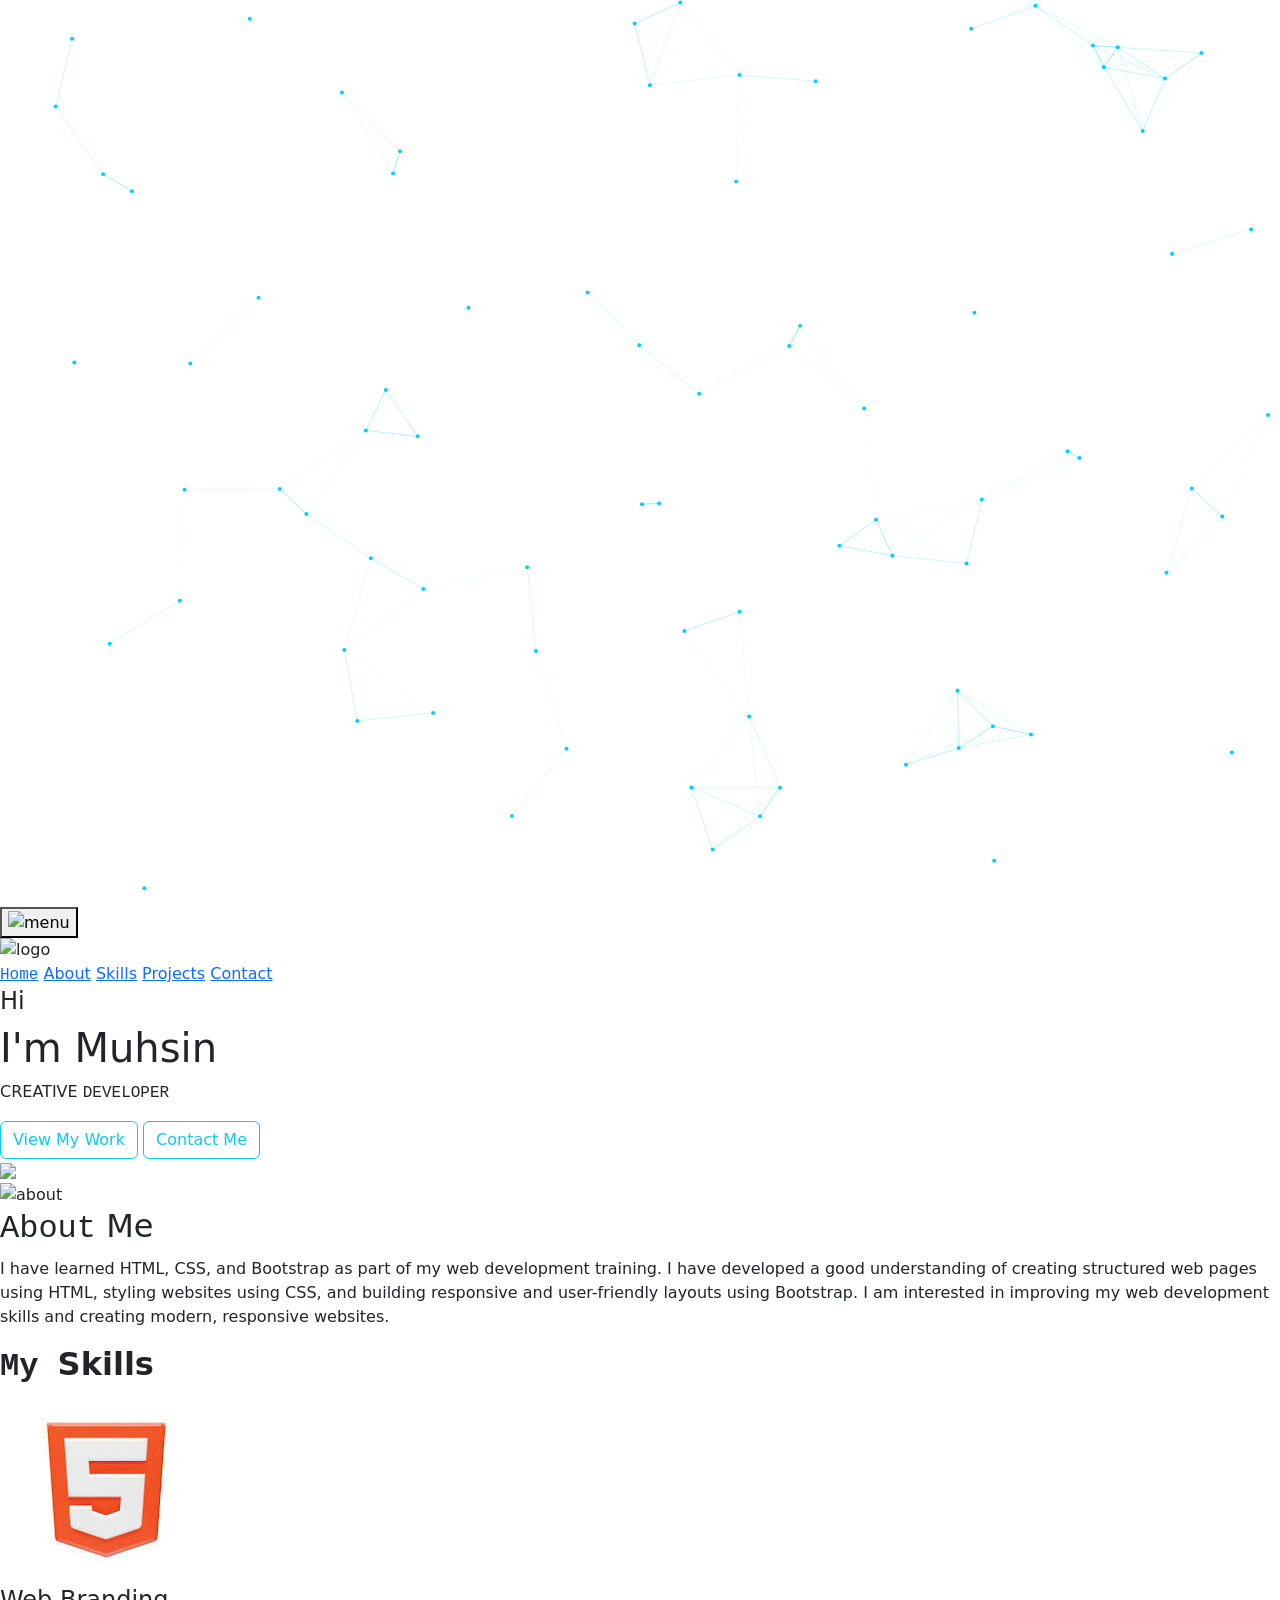
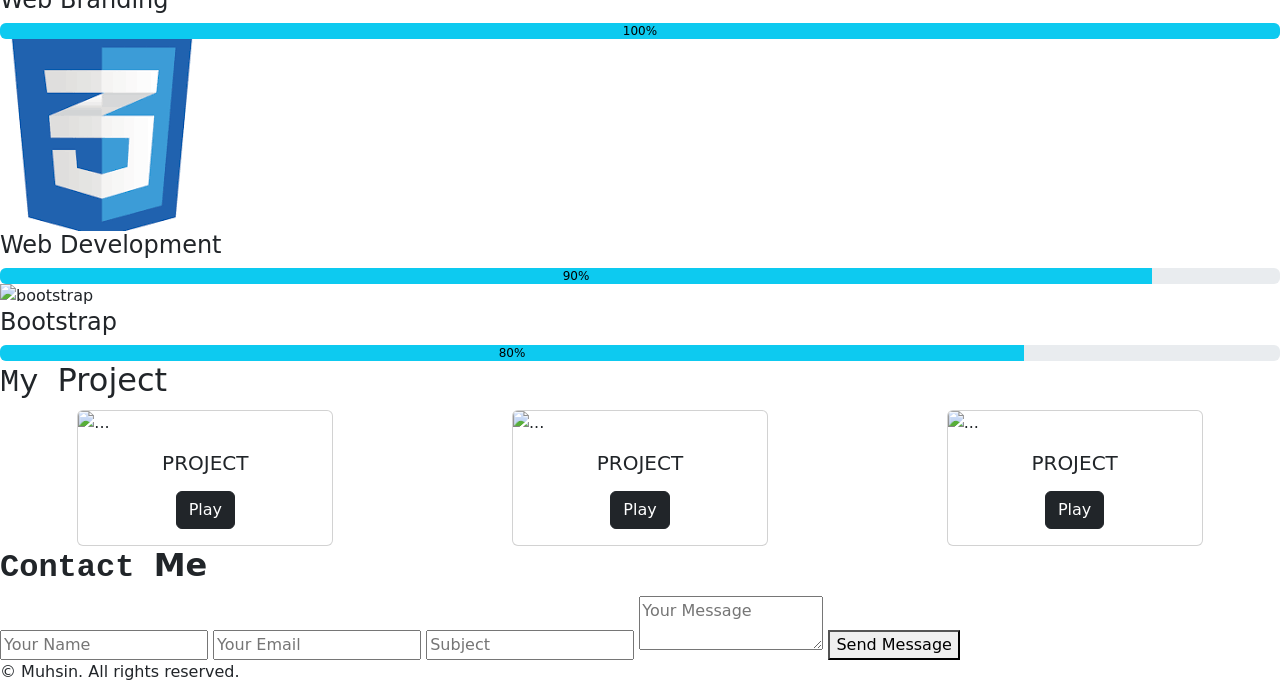
==== p.html @ da5cd3b2 "Add files via upload" ====
<!DOCTYPE html>
<html lang="en">

<head>
    <meta charset="UTF-8">
    <meta name="viewport" content="width=device-width, initial-scale=1.0">
    <title>Portfolio</title>
    <link href="https://cdn.jsdelivr.net/npm/bootstrap@5.3.8/dist/css/bootstrap.min.css" rel="stylesheet"
        integrity="sha384-sRIl4kxILFvY47J16cr9ZwB07vP4J8+LH7qKQnuqkuIAvNWLzeN8tE5YBujZqJLB" crossorigin="anonymous">
    <link rel="stylesheet" href="p.css">
</head>

<body>

    <!-- Cyber Background Canvas -->
    <canvas id="plexusCanvas"></canvas>

    <!-- Mobile Menu Button -->
    <button type="button" class="menubar" data-bs-toggle="modal" data-bs-target="#exampleModal">
        <img src="clipart773806.png" width="40" height="40px" alt="menu">
    </button>

    <!-- Mobile Menu Modal -->
    <div class="modal fade" id="exampleModal" tabindex="-1" aria-labelledby="exampleModalLabel" aria-hidden="true">
        <div class="modal-dialog">
            <div class="modal-content">
                <div class="modal-header">
                    <button type="button" class="btn-close" data-bs-dismiss="modal" aria-label="Close"></button>
                </div>
                <div class="modal-body" style="height: 350px;">
                    <a href="#home" data-bs-dismiss="modal">Home</a>
                    <a href="#About" data-bs-dismiss="modal">About</a>
                    <a href="#Skills" data-bs-dismiss="modal">Skills</a>
                    <a href="#Projects" data-bs-dismiss="modal">Projects</a>
                    <a href="#contact" data-bs-dismiss="modal">Contact</a>
                </div>
            </div>
        </div>
    </div>

    <!-- Desktop Navbar -->
    <nav>
        <div class="nav_brand">
            <img src="pngfind.com-portfolio-png-6509774.png" alt="logo">
        </div>
        <div class="nav_link">
            <a href="#home"><samp>Home</samp></a>
            <a href="#About">About</a>
            <a href="#Skills">Skills</a>
            <a href="#Projects">Projects</a>
            <a href="#contact">Contact</a>
        </div>
    </nav>

    <!-- Home Section -->
    <section class="home_section" id="home">
        <div class="home_inner">
            <div class="col-lg-8">
                <div class="Hi">
                    <h4>Hi</h4>
                </div>
                <div class="Title">
                    <h1 class="h1">I'm Muhsin</h1>
                </div>
                <div class="cretive_developer">
                    <p>CREATIVE <samp>DEVELOPER</samp></p>
                </div>
                <div class="home_buttons">
                    <a href="#Projects" class="btn btn-outline-info">View My Work</a>
                    <a href="#contact" class="btn btn-outline-info">Contact Me</a>
                </div>
            </div>

            <div class="col-lg-4">
                <div class="photo">
                    <img src="photo_2026-08-11_11-50-08-removebg-preview.png"img">
                </div>
            </div>
        </div>
    </section>

    <!-- About Section -->
    <section class="About_section" id="About">
        <img src="photo_2026-09-20_19-04-54-removebg-preview(1).png" alt="about">
        <div class="about_inner">
            <div class="about_heading">
                <h2><samp>About</samp> Me</h2>
                <p>I have learned HTML, CSS, and Bootstrap as part of my web development training. I have developed a
                    good understanding of creating structured web pages using HTML, styling websites using CSS, and building
                    responsive and user-friendly layouts using Bootstrap. I am interested in improving my web
                    development skills and creating modern, responsive websites.</p>
            </div>
        </div>
    </section>

    <!-- Skills Section -->
    <section class="Skills_section" id="Skills">
        <div class="skills_title">
            <h2><samp><b>My </b></samp><b>Skills</b></h2>
        </div>

        <div class="skills_box">
            <div class="html_image">
                <img src="[data-uri]" alt="html">
                <h4>Web Branding</h4>
            </div>
            <div class="progress">
                <div class="progress-bar text-bg-info" style="width: 100%">100%</div>
            </div>

            <div class="css_image">
                <img src="[data-uri]" alt="css">
                <h4>Web Development</h4>
            </div>
            <div class="progress">
                <div class="progress-bar text-bg-info" style="width: 90%">90%</div>
            </div>

            <div class="bootstrap_image">
                <img src="https://encrypted-tbn0.gstatic.com/images?q=tbn:ANd9GcQUWeTuwY5F-3SnX0qXSu_aid7igrqhfNunXUr9fjFSVg&s=10" alt="bootstrap">
                <h4>Bootstrap</h4>
            </div>
            <div class="progress">
                <div class="progress-bar text-bg-info" style="width: 80%">80%</div>
            </div>
        </div>
    </section>

    <!-- Projects Section -->
    <section class="Project_section" id="Projects">
        <div class="project_title">
            <h2><samp>My </samp>Project</h2>
        </div>
        <div class="project_cards">
            <div class="row row-cols-1 row-cols-md-3 g-4">
                <div class="col d-flex justify-content-center">
                    <div class="card" style="width: 16rem;">
                        <img src="https://img.magnific.com/free-vector/abstract-grunge-style-coming-soon-with-black-splatter_1017-26690.jpg" class="card-img-top" alt="...">
                        <div class="card-body text-center">
                            <h5 class="card-title">PROJECT</h5>
                            <a href="#" class="btn btn-dark mt-2">Play</a>
                        </div>
                    </div>
                </div>
                <div class="col d-flex justify-content-center">
                    <div class="card" style="width: 16rem;">
                        <img src="https://img.magnific.com/free-vector/abstract-grunge-style-coming-soon-with-black-splatter_1017-26690.jpg" class="card-img-top" alt="...">
                        <div class="card-body text-center">
                            <h5 class="card-title">PROJECT</h5>
                            <a href="#" class="btn btn-dark mt-2">Play</a>
                        </div>
                    </div>
                </div>
                <div class="col d-flex justify-content-center">
                    <div class="card" style="width: 16rem;">
                        <img src="https://img.magnific.com/free-vector/abstract-grunge-style-coming-soon-with-black-splatter_1017-26690.jpg" class="card-img-top" alt="...">
                        <div class="card-body text-center">
                            <h5 class="card-title">PROJECT</h5>
                            <a href="#" class="btn btn-dark mt-2">Play</a>
                        </div>
                    </div>
                </div>
            </div>
        </div>
    </section>

    <!-- Contact Section -->
    <section class="Contact_section" id="contact">
        <div class="Contact_heading">
            <h2><samp><b>Contact</b> </samp><b>Me</b></h2>
            <form class="contact_form_box">
                <input type="text" placeholder="Your Name" required>
                <input type="email" placeholder="Your Email" required>
                <input type="text" placeholder="Subject" required>
                <textarea placeholder="Your Message" required></textarea>
                <button type="submit">Send Message</button>
            </form>
        </div>
    </section>

    <!-- Footer -->
    <section class="footer">
        <p>© Muhsin. All rights reserved.</p>
    </section>

    <!-- Bootstrap Bundle JS -->
    <script src="https://cdn.jsdelivr.net/npm/bootstrap@5.3.8/dist/js/bootstrap.bundle.min.js"
        integrity="sha384-FKyoEForCGlyvwx9Hj09JcYn3nv7wiPVlz7YYwJrWVcXK/BmnVDxM+D2scQbITxI"
        crossorigin="anonymous"></script>

    <!-- Canvas Animation Script -->
    <script>
        const canvas = document.getElementById('plexusCanvas');
        const ctx = canvas.getContext('2d');

        function resizeCanvas() {
            canvas.width = window.innerWidth;
            canvas.height = window.innerHeight;
        }
        resizeCanvas();
        window.addEventListener('resize', resizeCanvas);

        const particles = [];
        const particleCount = 80;

        class Particle {
            constructor() {
                this.x = Math.random() * canvas.width;
                this.y = Math.random() * canvas.height;
                this.vx = (Math.random() - 0.5) * 0.8;
                this.vy = (Math.random() - 0.5) * 0.8;
                this.radius = 2;
            }

            draw() {
                ctx.beginPath();
                ctx.arc(this.x, this.y, this.radius, 0, Math.PI * 2);
                ctx.fillStyle = '#00d0ff';
                ctx.fill();
            }

            update() {
                this.x += this.vx;
                this.y += this.vy;

                if (this.x < 0 || this.x > canvas.width) this.vx = -this.vx;
                if (this.y < 0 || this.y > canvas.height) this.vy = -this.vy;
            }
        }

        for (let i = 0; i < particleCount; i++) {
            particles.push(new Particle());
        }

        function animate() {
            ctx.clearRect(0, 0, canvas.width, canvas.height);

            particles.forEach(p => {
                p.update();
                p.draw();
            });

            for (let i = 0; i < particles.length; i++) {
                for (let j = i + 1; j < particles.length; j++) {
                    const dx = particles[i].x - particles[j].x;
                    const dy = particles[i].y - particles[j].y;
                    const distance = Math.sqrt(dx * dx + dy * dy);

                    if (distance < 120) {
                        ctx.beginPath();
                        ctx.moveTo(particles[i].x, particles[i].y);
                        ctx.lineTo(particles[j].x, particles[j].y);
                        ctx.strokeStyle = `rgba(0, 208, 255, ${1 - distance / 120})`;
                        ctx.lineWidth = 0.5;
                        ctx.stroke();
                    }
                }
            }
            requestAnimationFrame(animate);
        }

        animate();
    </script>
</body>

</html>
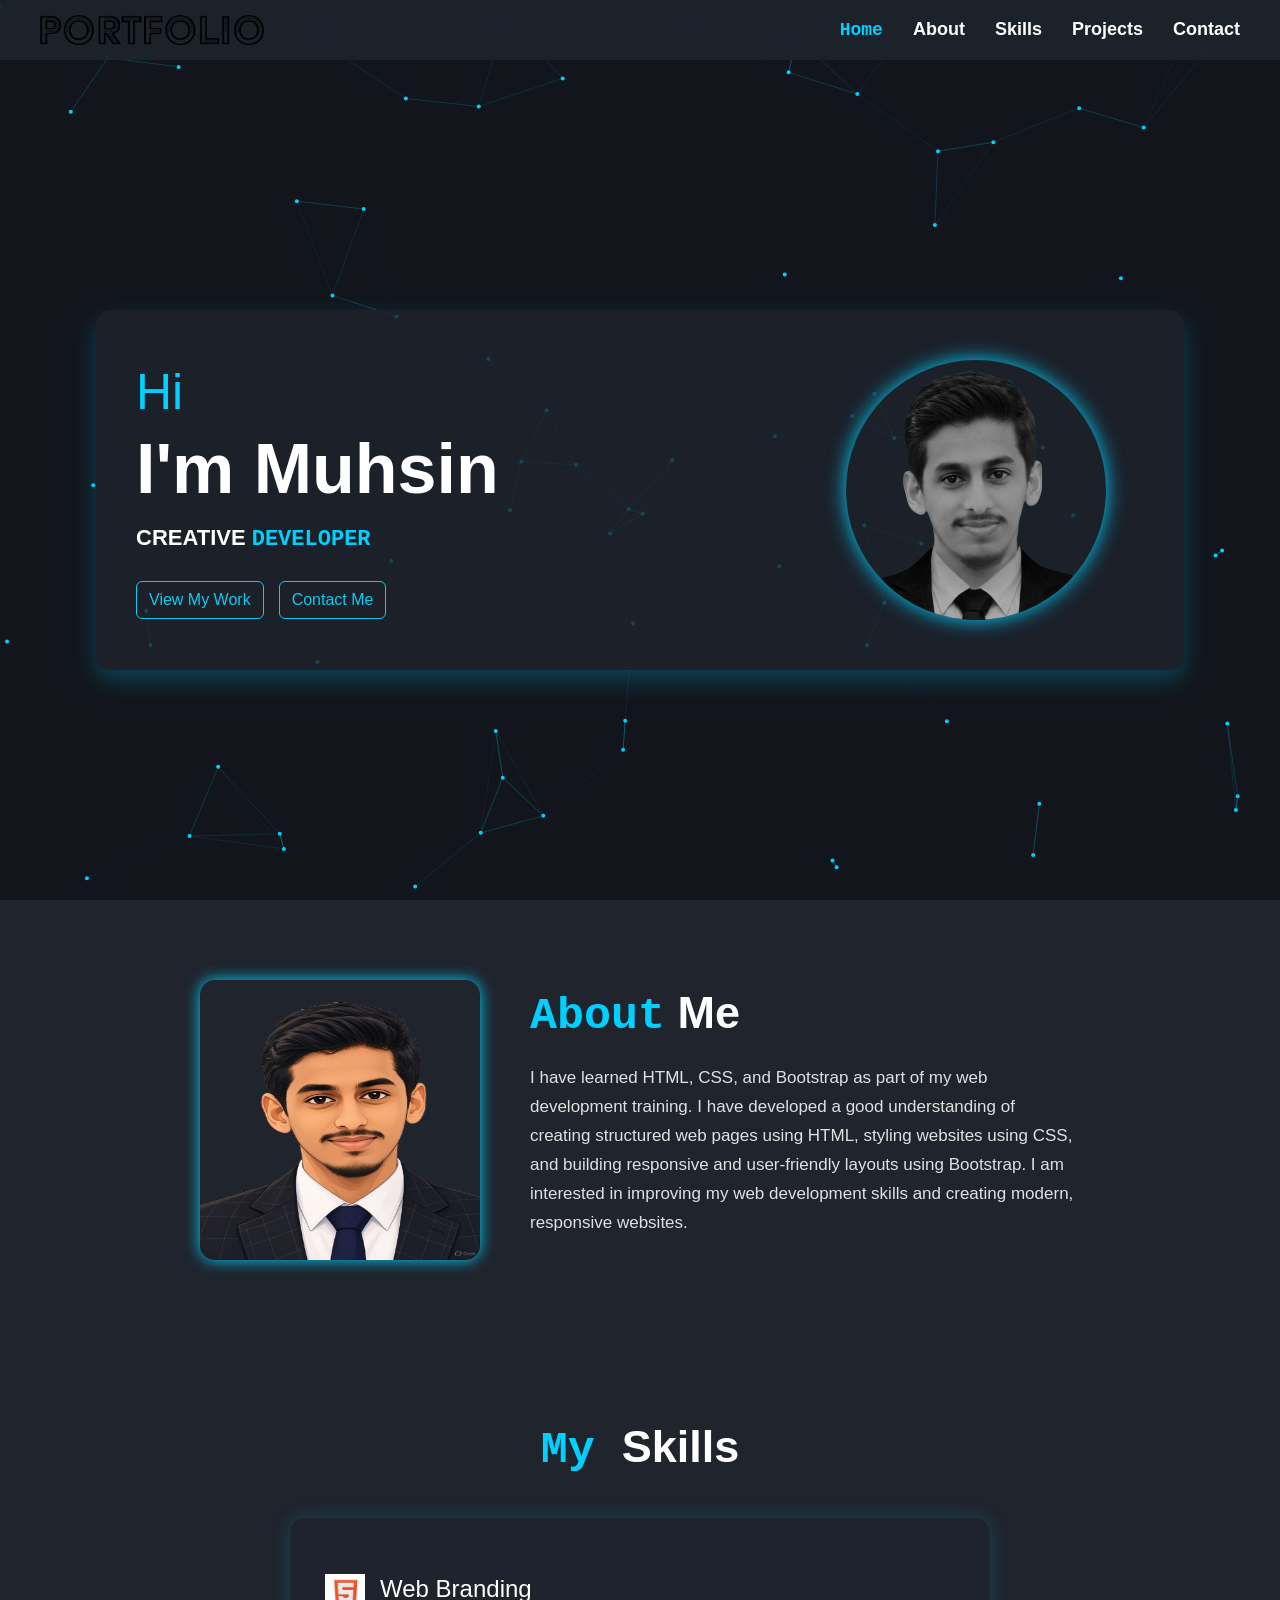
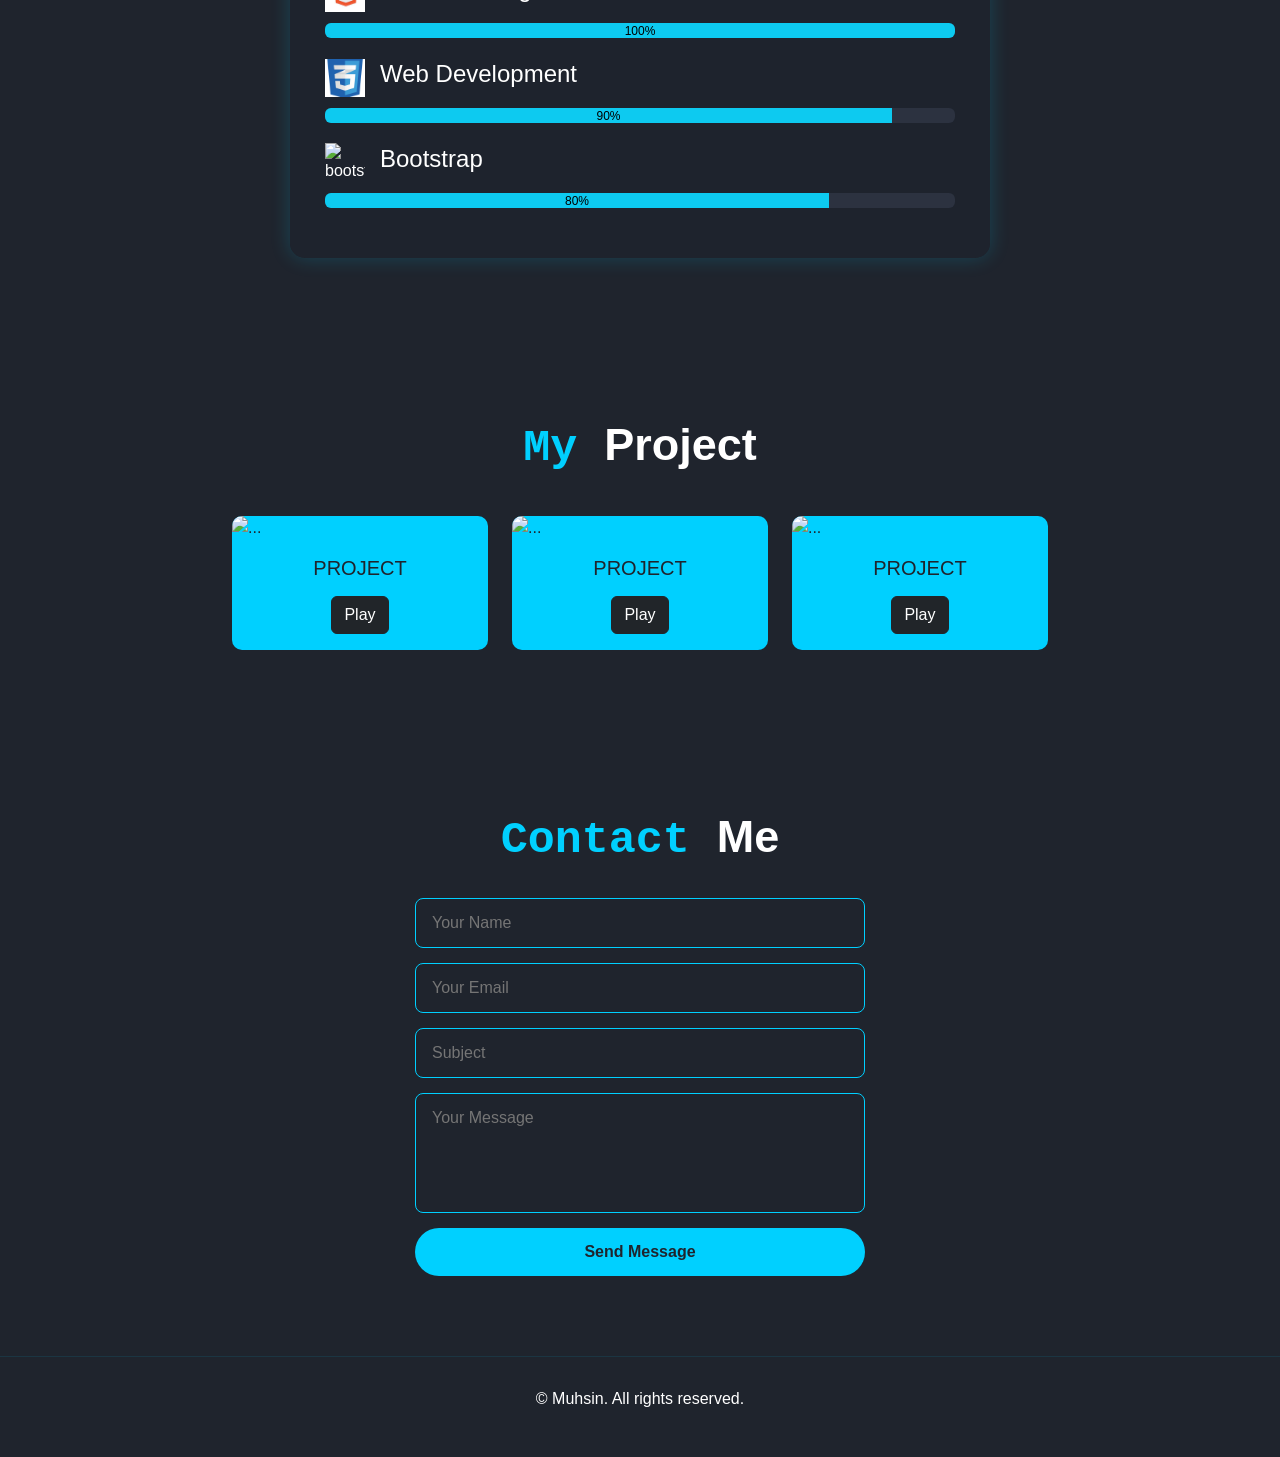
==== commit 37df0744: "Add files via upload" ====
--- a/p.html
+++ b/p.html
@@ -28,11 +28,11 @@
                     <button type="button" class="btn-close" data-bs-dismiss="modal" aria-label="Close"></button>
                 </div>
                 <div class="modal-body" style="height: 350px;">
-                    <a href="#home" data-bs-dismiss="modal">Home</a>
-                    <a href="#About" data-bs-dismiss="modal">About</a>
-                    <a href="#Skills" data-bs-dismiss="modal">Skills</a>
-                    <a href="#Projects" data-bs-dismiss="modal">Projects</a>
-                    <a href="#contact" data-bs-dismiss="modal">Contact</a>
+                    <a href="#home">Home</a>
+                    <a href="#About">About</a>
+                    <a href="#Skills">Skills</a>
+                    <a href="#Projects">Projects</a>
+                    <a href="#contact">Contact</a>
                 </div>
             </div>
         </div>
@@ -73,7 +73,7 @@
 
             <div class="col-lg-4">
                 <div class="photo">
-                    <img src="photo_2026-08-11_11-50-08-removebg-preview.png"img">
+                    <img src="photo_2026-08-11_11-50-08-removebg-preview.png" img">
                 </div>
             </div>
         </div>
@@ -81,12 +81,13 @@
 
     <!-- About Section -->
     <section class="About_section" id="About">
-        <img src="photo_2026-09-20_19-04-54-removebg-preview(1).png" alt="about">
+        <img src="photo_2026-09-25_22-56-24-removebg-preview(1).png" alt="about">
         <div class="about_inner">
             <div class="about_heading">
                 <h2><samp>About</samp> Me</h2>
                 <p>I have learned HTML, CSS, and Bootstrap as part of my web development training. I have developed a
-                    good understanding of creating structured web pages using HTML, styling websites using CSS, and building
+                    good understanding of creating structured web pages using HTML, styling websites using CSS, and
+                    building
                     responsive and user-friendly layouts using Bootstrap. I am interested in improving my web
                     development skills and creating modern, responsive websites.</p>
             </div>
@@ -101,7 +102,8 @@
 
         <div class="skills_box">
             <div class="html_image">
-                <img src="[data-uri]" alt="html">
+                <img src="[data-uri]"
+                    alt="html">
                 <h4>Web Branding</h4>
             </div>
             <div class="progress">
@@ -109,7 +111,8 @@
             </div>
 
             <div class="css_image">
-                <img src="[data-uri]" alt="css">
+                <img src="[data-uri]"
+                    alt="css">
                 <h4>Web Development</h4>
             </div>
             <div class="progress">
@@ -117,7 +120,8 @@
             </div>
 
             <div class="bootstrap_image">
-                <img src="https://encrypted-tbn0.gstatic.com/images?q=tbn:ANd9GcQUWeTuwY5F-3SnX0qXSu_aid7igrqhfNunXUr9fjFSVg&s=10" alt="bootstrap">
+                <img src="https://encrypted-tbn0.gstatic.com/images?q=tbn:ANd9GcQUWeTuwY5F-3SnX0qXSu_aid7igrqhfNunXUr9fjFSVg&s=10"
+                    alt="bootstrap">
                 <h4>Bootstrap</h4>
             </div>
             <div class="progress">
@@ -135,7 +139,8 @@
             <div class="row row-cols-1 row-cols-md-3 g-4">
                 <div class="col d-flex justify-content-center">
                     <div class="card" style="width: 16rem;">
-                        <img src="https://img.magnific.com/free-vector/abstract-grunge-style-coming-soon-with-black-splatter_1017-26690.jpg" class="card-img-top" alt="...">
+                        <img src="https://img.magnific.com/free-vector/abstract-grunge-style-coming-soon-with-black-splatter_1017-26690.jpg"
+                            class="card-img-top" alt="...">
                         <div class="card-body text-center">
                             <h5 class="card-title">PROJECT</h5>
                             <a href="#" class="btn btn-dark mt-2">Play</a>
@@ -144,7 +149,8 @@
                 </div>
                 <div class="col d-flex justify-content-center">
                     <div class="card" style="width: 16rem;">
-                        <img src="https://img.magnific.com/free-vector/abstract-grunge-style-coming-soon-with-black-splatter_1017-26690.jpg" class="card-img-top" alt="...">
+                        <img src="https://img.magnific.com/free-vector/abstract-grunge-style-coming-soon-with-black-splatter_1017-26690.jpg"
+                            class="card-img-top" alt="...">
                         <div class="card-body text-center">
                             <h5 class="card-title">PROJECT</h5>
                             <a href="#" class="btn btn-dark mt-2">Play</a>
@@ -153,7 +159,8 @@
                 </div>
                 <div class="col d-flex justify-content-center">
                     <div class="card" style="width: 16rem;">
-                        <img src="https://img.magnific.com/free-vector/abstract-grunge-style-coming-soon-with-black-splatter_1017-26690.jpg" class="card-img-top" alt="...">
+                        <img src="https://img.magnific.com/free-vector/abstract-grunge-style-coming-soon-with-black-splatter_1017-26690.jpg"
+                            class="card-img-top" alt="...">
                         <div class="card-body text-center">
                             <h5 class="card-title">PROJECT</h5>
                             <a href="#" class="btn btn-dark mt-2">Play</a>
--- a/p.css
+++ b/p.css
@@ -0,0 +1,405 @@
+* {
+    margin: 0;
+    padding: 0;
+    box-sizing: border-box;
+}
+
+html {
+    scroll-behavior: smooth;
+}
+
+body {
+    background-color: #1F242D;
+    color: #FFFFFF;
+    font-family: sans-serif;
+    overflow-x: hidden;
+}
+
+/* Background Canvas */
+#plexusCanvas {
+    position: fixed;
+    top: 0;
+    left: 0;
+    width: 100%;
+    height: 100%;
+    z-index: -1;
+    pointer-events: none;
+    background: #12151c;
+}
+
+samp {
+    color: #00d0ff;
+}
+
+/* --- Navigation --- */
+nav {
+    display: flex;
+    justify-content: space-between;
+    width: 100%;
+    height: 60px;
+    position: fixed;
+    top: 0;
+    left: 0;
+    z-index: 1001;
+    align-items: center;
+    background-color: rgba(31, 36, 45, 0.9);
+    padding: 0 40px;
+    backdrop-filter: blur(5px);
+}
+
+.nav_brand img {
+    height: 30px;
+}
+
+.nav_link {
+    display: flex;
+    gap: 30px;
+}
+
+.nav_link a {
+    font-size: 18px;
+    font-weight: 600;
+    text-decoration: none;
+    color: #FFFFFF;
+    transition: 0.3s;
+}
+
+.nav_link a:hover {
+    color: #00d0ff;
+}
+
+.menubar {
+    display: none;
+    background: transparent;
+    border: none;
+}
+
+/* --- Home Section --- */
+.home_section {
+    width: 100%;
+    min-height: 100vh;
+    display: flex;
+    justify-content: center;
+    align-items: center;
+    padding-top: 80px;
+}
+
+.home_inner {
+    width: 85%;
+    max-width: 1100px;
+    padding: 50px 40px;
+    border-radius: 15px;
+    box-shadow: 0 10px 25px rgba(0, 208, 255, 0.25);
+    background-color: rgba(31, 36, 45, 0.8);
+    display: flex;
+    justify-content: space-between;
+    align-items: center;
+}
+
+.Hi h4 {
+    font-size: 50px;
+    color: #00d0ff;
+    margin-bottom: 5px;
+}
+
+.Title h1 {
+    font-size: 70px;
+    font-weight: bold;
+    color: #FFFFFF;
+    margin-bottom: 10px;
+}
+
+.cretive_developer {
+    font-size: 22px;
+    font-weight: 600;
+    margin-bottom: 25px;
+}
+
+.home_buttons {
+    display: flex;
+    gap: 15px;
+}
+
+.photo {
+    display: flex;
+    justify-content: center;
+}
+
+.photo img {
+    width: 260px;
+    height: 260px;
+    border-radius: 50%;
+    box-shadow: 0 0 20px #00d0ff;
+    object-fit: cover;
+    transition: 0.4s;
+}
+
+.photo img:hover {
+    transform: scale(1.05);
+}
+
+/* --- About Section --- */
+.About_section {
+    width: 100%;
+    padding: 80px 20px;
+    display: flex;
+    justify-content: center;
+    align-items: center;
+    gap: 50px;
+}
+
+.About_section img {
+    width: 280px;
+    height: 280px;
+    border-radius: 15px;
+    box-shadow: 0 0 15px #00d0ff;
+    /* object-fit: cover; */
+}
+
+.about_heading {
+    max-width: 550px;
+}
+
+.about_heading h2 {
+    font-size: 45px;
+    font-weight: bold;
+    margin-bottom: 20px;
+}
+
+.about_heading p {
+    font-size: 17px;
+    line-height: 1.7;
+    color: #e0e0e0;
+}
+
+/* --- Skills Section --- */
+.Skills_section {
+    width: 100%;
+    padding: 80px 20px;
+}
+
+.skills_title {
+    text-align: center;
+    margin-bottom: 40px;
+}
+
+.skills_title h2 {
+    font-size: 45px;
+    font-weight: bold;
+}
+
+.skills_box {
+    max-width: 700px;
+    margin: 0 auto;
+    padding: 35px;
+    border-radius: 15px;
+    box-shadow: 0 0 20px rgba(0, 208, 255, 0.2);
+    background-color: rgba(31, 36, 45, 0.8);
+}
+
+.html_image, .css_image, .bootstrap_image {
+    display: flex;
+    align-items: center;
+    gap: 15px;
+    margin-top: 20px;
+}
+
+.Skills_section img {
+    width: 40px;
+    height: 40px;
+    object-fit: contain;
+}
+
+.progress {
+    height: 15px;
+    margin-top: 10px;
+    margin-bottom: 15px;
+    background-color: #2c3240;
+}
+
+/* --- Project Section --- */
+.Project_section {
+    width: 100%;
+    padding: 80px 20px;
+}
+
+.project_title {
+    text-align: center;
+    margin-bottom: 40px;
+}
+
+.project_title h2 {
+    font-size: 45px;
+    font-weight: bold;
+}
+
+.project_cards {
+    display: flex;
+    justify-content: center;
+}
+
+.project_cards .card {
+    background-color: #00d0ff;
+    border: none;
+    border-radius: 10px;
+    overflow: hidden;
+    color: #1F242D;
+}
+
+/* --- Contact Section --- */
+.Contact_section {
+    width: 100%;
+    padding: 80px 20px;
+    display: flex;
+    flex-direction: column;
+    align-items: center;
+}
+
+.Contact_heading {
+    text-align: center;
+    width: 100%;
+}
+
+.Contact_heading h2 {
+    font-size: 45px;
+    font-weight: bold;
+    margin-bottom: 30px;
+}
+
+.contact_form_box {
+    display: flex;
+    flex-direction: column;
+    gap: 15px;
+    max-width: 450px;
+    width: 100%;
+    margin: 0 auto;
+}
+
+.contact_form_box input,
+.contact_form_box textarea {
+    width: 100%;
+    padding: 12px 16px;
+    border: 1px solid #00d0ff;
+    border-radius: 8px;
+    font-size: 16px;
+    color: #FFFFFF;
+    background-color: #1F242D;
+    outline: none;
+}
+
+.contact_form_box textarea {
+    height: 120px;
+    resize: none;
+}
+
+.contact_form_box button {
+    padding: 12px;
+    border: none;
+    border-radius: 25px;
+    background: #00d0ff;
+    color: #1F242D;
+    font-size: 16px;
+    font-weight: bold;
+    cursor: pointer;
+    transition: 0.3s;
+}
+
+.contact_form_box button:hover {
+    background: #00b0d8;
+}
+
+/* --- Footer --- */
+.footer {
+    padding: 30px 0;
+    text-align: center;
+    border-top: 1px solid rgba(0, 208, 255, 0.1);
+}
+
+/* ===================================================
+   MOBILE RESPONSIVE (Phone Screen Fixes)
+   =================================================== */
+@media screen and (max-width: 768px) {
+    nav {
+        display: none;
+    }
+
+    .menubar {
+        display: block;
+        position: fixed;
+        top: 15px;
+        right: 15px;
+        z-index: 1002;
+    }
+
+    .modal-body {
+        display: flex;
+        flex-direction: column;
+        justify-content: space-evenly;
+        align-items: center;
+        background-color: #1F242D;
+    }
+
+    .modal-body a {
+        font-size: 20px;
+        font-weight: 600;
+        color: #FFFFFF;
+        text-decoration: none;
+    }
+
+    .home_section {
+        min-height: auto;
+        padding-top: 70px;
+    }
+
+    .home_inner {
+        flex-direction: column-reverse;
+        text-align: center;
+        padding: 35px 20px;
+        width: 92%;
+    }
+
+    .Hi h4 {
+        font-size: 35px;
+    }
+
+    .Title h1 {
+        font-size: 42px;
+    }
+
+    .cretive_developer {
+        font-size: 15px;
+    }
+
+    .home_buttons {
+        justify-content: center;
+    }
+
+    .photo img {
+        width: 180px;
+        height: 180px;
+        margin-bottom: 25px;
+    }
+
+    .About_section {
+        flex-direction: column;
+        padding: 50px 20px;
+        text-align: center;
+    }
+
+    .About_section img {
+        width: 200px;
+        height: 220px;
+    }
+
+    .about_heading h2,
+    .skills_title h2,
+    .project_title h2,
+    .Contact_heading h2 {
+        font-size: 32px;
+    }
+
+    .project_cards .row {
+        justify-content: center;
+        gap: 20px;
+    }
+}
